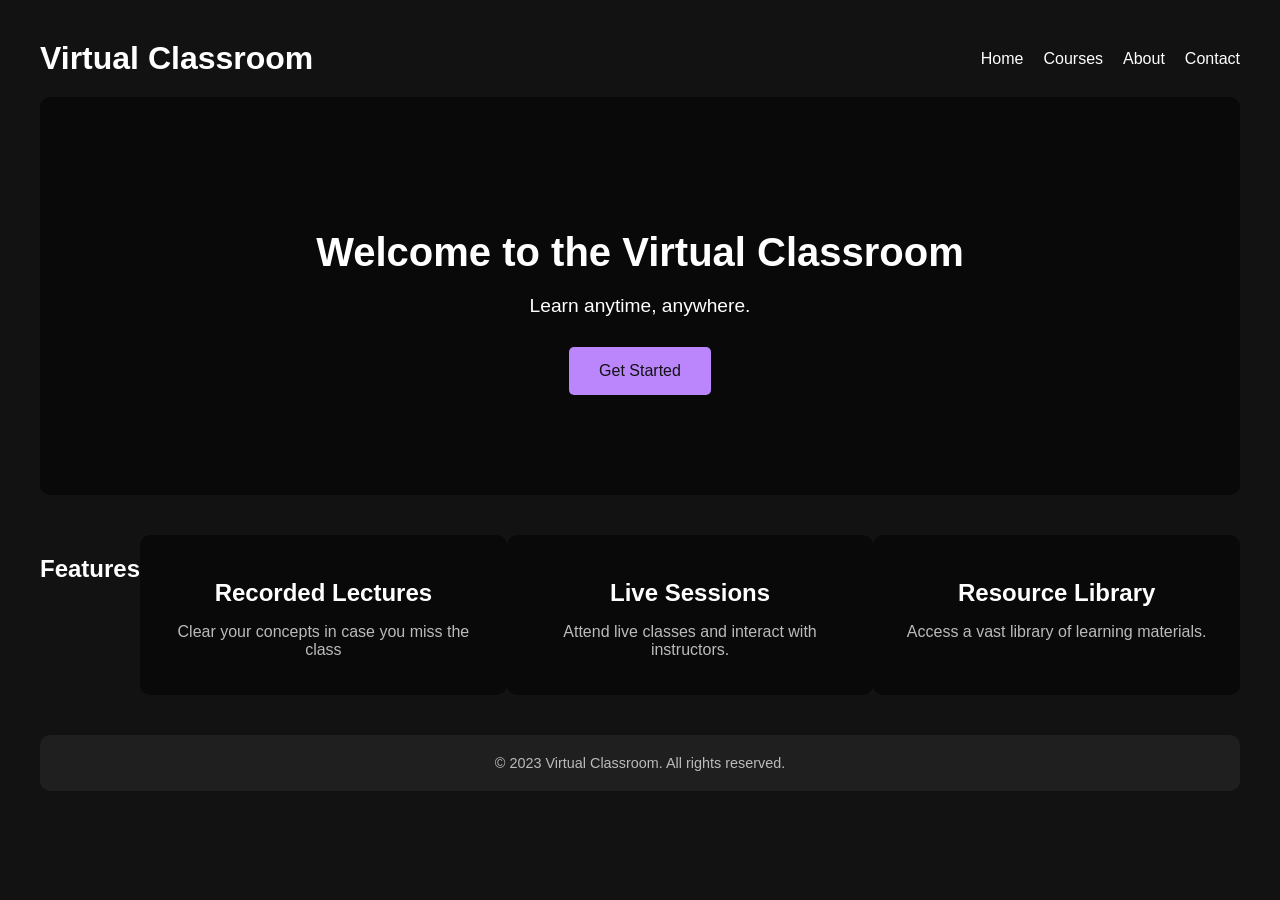
==== index.html @ d1cbf356 "Add files via upload" ====
<!DOCTYPE html>
<html lang="en">
<head>
    <meta charset="UTF-8">
    <meta name="viewport" content="width=device-width, initial-scale=1.0">
    <title>Virtual Classroom</title>
    <link rel="stylesheet" href="styles.css">
</head>
<body>
    <div class="container">
        <header>
            <h1>Virtual Classroom</h1>
            <nav>
                <ul>
                    <li><a href="#">Home</a></li>
                    <li><a href="#">Courses</a></li>
                    <li><a href="#">About</a></li>
                    <li><a href="#">Contact</a></li>
                </ul>
            </nav>
        </header>
        <main>
            <section class="hero">
                <h2>Welcome to the Virtual Classroom</h2>
                <p>Learn anytime, anywhere.</p>
                <button id="cta-button">Get Started</button>
            </section>
            <section class="features">
                <h2>Features</h2>
                <div class="feature-item">
                    <h3>Recorded Lectures</h3>
                    <p>Clear your concepts in case you miss the class</p>
                </div>
                <div class="feature-item">
                    <h3>Live Sessions</h3>
                    <p>Attend live classes and interact with instructors.</p>
                </div>
                <div class="feature-item">
                    <h3>Resource Library</h3>
                    <p>Access a vast library of learning materials.</p>
                </div>
            </section>
        </main>
        <footer>
            <p>&copy; 2023 Virtual Classroom. All rights reserved.</p>
        </footer>
    </div>
    <script src="script.js"></script>
</body>
</html>
---- styles.css ----
/* General Styles */
body {
    font-family: 'Arial', sans-serif;
    background-color: #121212;
    color: #ffffff;
    margin: 0;
    padding: 0;
}

.container {
    max-width: 1200px;
    margin: 0 auto;
    padding: 20px;
}

header {
    display: flex;
    justify-content: space-between;
    align-items: center;
    padding: 20px 0;
}

header h1 {
    margin: 0;
    font-size: 2rem;
}

nav ul {
    list-style: none;
    margin: 0;
    padding: 0;
    display: flex;
}

nav ul li {
    margin-left: 20px;
}

nav ul li a {
    color: #ffffff;
    text-decoration: none;
    font-size: 1rem;
}

nav ul li a:hover {
    color: #bb86fc;
}

.hero {
    text-align: center;
    padding: 100px 20px;
    background-image: url('hero-bg.jpg'); /* Add your hero background image */
    background-size: cover;
    background-position: center;
    border-radius: 10px;
    margin-bottom: 40px;
    color: #ffffff;
    position: relative;
}

.hero::before {
    content: '';
    position: absolute;
    top: 0;
    left: 0;
    right: 0;
    bottom: 0;
    background: rgba(0, 0, 0, 0.5); /* Dark overlay for better text visibility */
    border-radius: 10px;
    z-index: 1;
}

.hero h2,
.hero p,
.hero button {
    position: relative;
    z-index: 2;
}

.hero h2 {
    font-size: 2.5rem;
    margin-bottom: 20px;
}

.hero p {
    font-size: 1.2rem;
    margin-bottom: 30px;
}

.hero button {
    background-color: #bb86fc;
    color: #121212;
    border: none;
    padding: 15px 30px;
    font-size: 1rem;
    cursor: pointer;
    border-radius: 5px;
}

.hero button:hover {
    background-color: #9a67ea;
}

.features {
    display: flex;
    justify-content: space-between;
    margin-bottom: 40px;
}

.feature-item {
    background-image: url('feature-bg.jpg'); /* Add your feature background image */
    background-size: cover;
    background-position: center;
    padding: 20px;
    border-radius: 10px;
    width: 30%;
    text-align: center;
    color: #ffffff;
    position: relative;
}

.feature-item::before {
    content: '';
    position: absolute;
    top: 0;
    left: 0;
    right: 0;
    bottom: 0;
    background: rgba(0, 0, 0, 0.5); /* Dark overlay for better text visibility */
    border-radius: 10px;
    z-index: 1;
}

.feature-item h3,
.feature-item p {
    position: relative;
    z-index: 2;
}

.feature-item h3 {
    font-size: 1.5rem;
    margin-bottom: 10px;
}

.feature-item p {
    font-size: 1rem;
    color: #bbbbbb;
}

footer {
    text-align: center;
    padding: 20px 0;
    background-color: #1f1f1f;
    border-radius: 10px;
    margin-top: 40px;
}

footer p {
    margin: 0;
    font-size: 0.9rem;
    color: #bbbbbb;
}
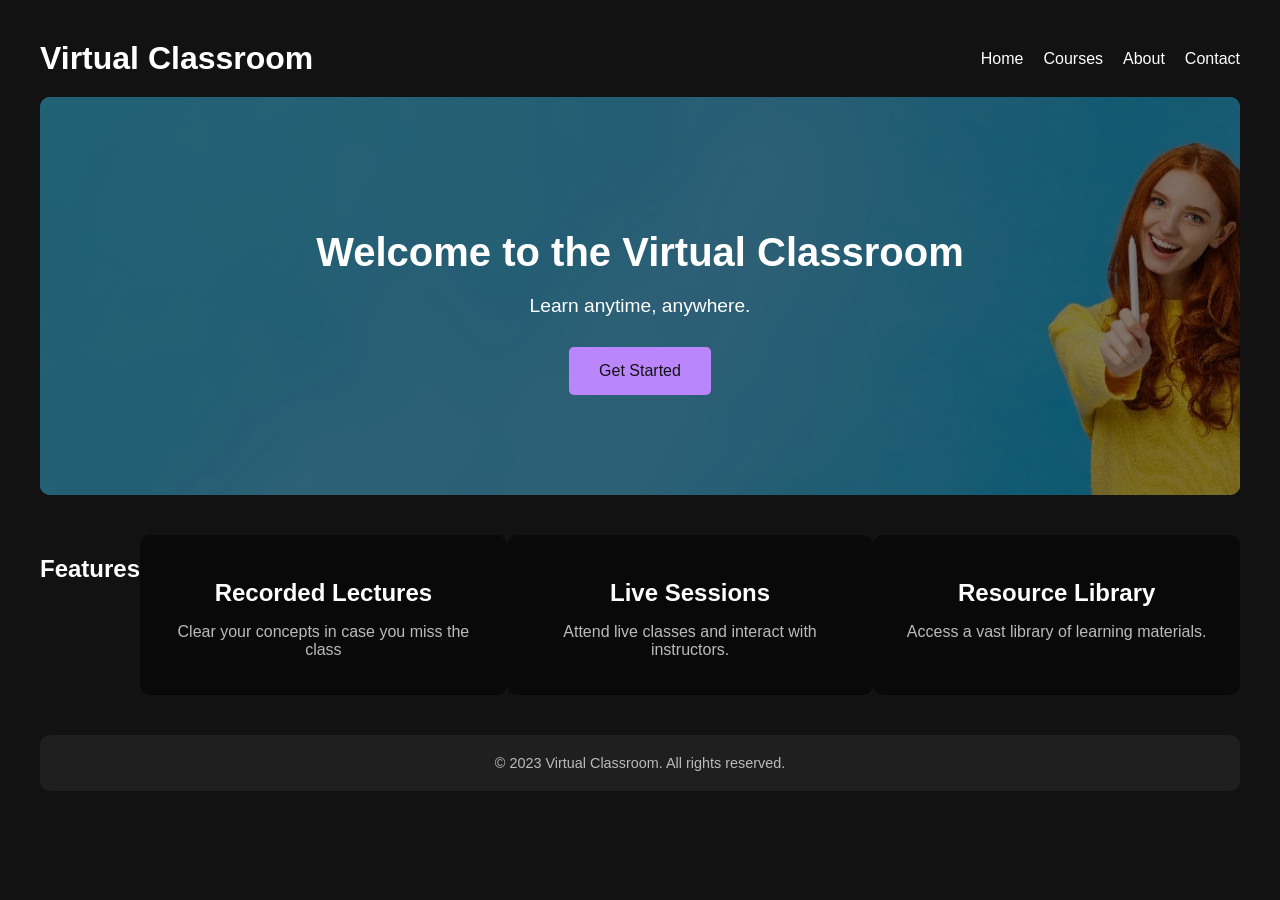
==== commit 80bdcb89: "add favicon" ====
--- a/index.html
+++ b/index.html
@@ -1,50 +1,51 @@
-<!DOCTYPE html>
-<html lang="en">
-<head>
-    <meta charset="UTF-8">
-    <meta name="viewport" content="width=device-width, initial-scale=1.0">
-    <title>Virtual Classroom</title>
-    <link rel="stylesheet" href="styles.css">
-</head>
-<body>
-    <div class="container">
-        <header>
-            <h1>Virtual Classroom</h1>
-            <nav>
-                <ul>
-                    <li><a href="#">Home</a></li>
-                    <li><a href="#">Courses</a></li>
-                    <li><a href="#">About</a></li>
-                    <li><a href="#">Contact</a></li>
-                </ul>
-            </nav>
-        </header>
-        <main>
-            <section class="hero">
-                <h2>Welcome to the Virtual Classroom</h2>
-                <p>Learn anytime, anywhere.</p>
-                <button id="cta-button">Get Started</button>
-            </section>
-            <section class="features">
-                <h2>Features</h2>
-                <div class="feature-item">
-                    <h3>Recorded Lectures</h3>
-                    <p>Clear your concepts in case you miss the class</p>
-                </div>
-                <div class="feature-item">
-                    <h3>Live Sessions</h3>
-                    <p>Attend live classes and interact with instructors.</p>
-                </div>
-                <div class="feature-item">
-                    <h3>Resource Library</h3>
-                    <p>Access a vast library of learning materials.</p>
-                </div>
-            </section>
-        </main>
-        <footer>
-            <p>&copy; 2023 Virtual Classroom. All rights reserved.</p>
-        </footer>
-    </div>
-    <script src="script.js"></script>
-</body>
+<!DOCTYPE html>
+<html lang="en">
+<head>
+    <meta charset="UTF-8">
+    <meta name="viewport" content="width=device-width, initial-scale=1.0">
+    <title>Virtual Classroom</title>
+    <link rel="stylesheet" href="styles.css">
+    <link rel="shortcut icon" href="./favihome.jpg" type="image/x-icon">
+</head>
+<body>
+    <div class="container">
+        <header>
+            <h1>Virtual Classroom</h1>
+            <nav>
+                <ul>
+                    <li><a href="#">Home</a></li>
+                    <li><a href="#">Courses</a></li>
+                    <li><a href="#">About</a></li>
+                    <li><a href="#">Contact</a></li>
+                </ul>
+            </nav>
+        </header>
+        <main>
+            <section class="hero">
+                <h2>Welcome to the Virtual Classroom</h2>
+                <p>Learn anytime, anywhere.</p>
+                <button id="cta-button">Get Started</button>
+            </section>
+            <section class="features">
+                <h2>Features</h2>
+                <div class="feature-item">
+                    <h3>Recorded Lectures</h3>
+                    <p>Clear your concepts in case you miss the class</p>
+                </div>
+                <div class="feature-item">
+                    <h3>Live Sessions</h3>
+                    <p>Attend live classes and interact with instructors.</p>
+                </div>
+                <div class="feature-item">
+                    <h3>Resource Library</h3>
+                    <p>Access a vast library of learning materials.</p>
+                </div>
+            </section>
+        </main>
+        <footer>
+            <p>&copy; 2023 Virtual Classroom. All rights reserved.</p>
+        </footer>
+    </div>
+    <script src="script.js"></script>
+</body>
 </html>
--- a/styles.css
+++ b/styles.css
@@ -1,162 +1,162 @@
-/* General Styles */
-body {
-    font-family: 'Arial', sans-serif;
-    background-color: #121212;
-    color: #ffffff;
-    margin: 0;
-    padding: 0;
-}
-
-.container {
-    max-width: 1200px;
-    margin: 0 auto;
-    padding: 20px;
-}
-
-header {
-    display: flex;
-    justify-content: space-between;
-    align-items: center;
-    padding: 20px 0;
-}
-
-header h1 {
-    margin: 0;
-    font-size: 2rem;
-}
-
-nav ul {
-    list-style: none;
-    margin: 0;
-    padding: 0;
-    display: flex;
-}
-
-nav ul li {
-    margin-left: 20px;
-}
-
-nav ul li a {
-    color: #ffffff;
-    text-decoration: none;
-    font-size: 1rem;
-}
-
-nav ul li a:hover {
-    color: #bb86fc;
-}
-
-.hero {
-    text-align: center;
-    padding: 100px 20px;
-    background-image: url('hero-bg.jpg'); /* Add your hero background image */
-    background-size: cover;
-    background-position: center;
-    border-radius: 10px;
-    margin-bottom: 40px;
-    color: #ffffff;
-    position: relative;
-}
-
-.hero::before {
-    content: '';
-    position: absolute;
-    top: 0;
-    left: 0;
-    right: 0;
-    bottom: 0;
-    background: rgba(0, 0, 0, 0.5); /* Dark overlay for better text visibility */
-    border-radius: 10px;
-    z-index: 1;
-}
-
-.hero h2,
-.hero p,
-.hero button {
-    position: relative;
-    z-index: 2;
-}
-
-.hero h2 {
-    font-size: 2.5rem;
-    margin-bottom: 20px;
-}
-
-.hero p {
-    font-size: 1.2rem;
-    margin-bottom: 30px;
-}
-
-.hero button {
-    background-color: #bb86fc;
-    color: #121212;
-    border: none;
-    padding: 15px 30px;
-    font-size: 1rem;
-    cursor: pointer;
-    border-radius: 5px;
-}
-
-.hero button:hover {
-    background-color: #9a67ea;
-}
-
-.features {
-    display: flex;
-    justify-content: space-between;
-    margin-bottom: 40px;
-}
-
-.feature-item {
-    background-image: url('feature-bg.jpg'); /* Add your feature background image */
-    background-size: cover;
-    background-position: center;
-    padding: 20px;
-    border-radius: 10px;
-    width: 30%;
-    text-align: center;
-    color: #ffffff;
-    position: relative;
-}
-
-.feature-item::before {
-    content: '';
-    position: absolute;
-    top: 0;
-    left: 0;
-    right: 0;
-    bottom: 0;
-    background: rgba(0, 0, 0, 0.5); /* Dark overlay for better text visibility */
-    border-radius: 10px;
-    z-index: 1;
-}
-
-.feature-item h3,
-.feature-item p {
-    position: relative;
-    z-index: 2;
-}
-
-.feature-item h3 {
-    font-size: 1.5rem;
-    margin-bottom: 10px;
-}
-
-.feature-item p {
-    font-size: 1rem;
-    color: #bbbbbb;
-}
-
-footer {
-    text-align: center;
-    padding: 20px 0;
-    background-color: #1f1f1f;
-    border-radius: 10px;
-    margin-top: 40px;
-}
-
-footer p {
-    margin: 0;
-    font-size: 0.9rem;
-    color: #bbbbbb;
+/* General Styles */
+body {
+    font-family: 'Arial', sans-serif;
+    background-color: #121212;
+    color: #ffffff;
+    margin: 0;
+    padding: 0;
+}
+
+.container {
+    max-width: 1200px;
+    margin: 0 auto;
+    padding: 20px;
+}
+
+header {
+    display: flex;
+    justify-content: space-between;
+    align-items: center;
+    padding: 20px 0;
+}
+
+header h1 {
+    margin: 0;
+    font-size: 2rem;
+}
+
+nav ul {
+    list-style: none;
+    margin: 0;
+    padding: 0;
+    display: flex;
+}
+
+nav ul li {
+    margin-left: 20px;
+}
+
+nav ul li a {
+    color: #ffffff;
+    text-decoration: none;
+    font-size: 1rem;
+}
+
+nav ul li a:hover {
+    color: #bb86fc;
+}
+
+.hero {
+    text-align: center;
+    padding: 100px 20px;
+    background-image: url('hero-bg.jpg'); /* Add your hero background image */
+    background-size: cover;
+    background-position: center;
+    border-radius: 10px;
+    margin-bottom: 40px;
+    color: #ffffff;
+    position: relative;
+}
+
+.hero::before {
+    content: '';
+    position: absolute;
+    top: 0;
+    left: 0;
+    right: 0;
+    bottom: 0;
+    background: rgba(0, 0, 0, 0.5); /* Dark overlay for better text visibility */
+    border-radius: 10px;
+    z-index: 1;
+}
+
+.hero h2,
+.hero p,
+.hero button {
+    position: relative;
+    z-index: 2;
+}
+
+.hero h2 {
+    font-size: 2.5rem;
+    margin-bottom: 20px;
+}
+
+.hero p {
+    font-size: 1.2rem;
+    margin-bottom: 30px;
+}
+
+.hero button {
+    background-color: #bb86fc;
+    color: #121212;
+    border: none;
+    padding: 15px 30px;
+    font-size: 1rem;
+    cursor: pointer;
+    border-radius: 5px;
+}
+
+.hero button:hover {
+    background-color: #9a67ea;
+}
+
+.features {
+    display: flex;
+    justify-content: space-between;
+    margin-bottom: 40px;
+}
+
+.feature-item {
+    background-image: url('feature-bg.jpg'); /* Add your feature background image */
+    background-size: cover;
+    background-position: center;
+    padding: 20px;
+    border-radius: 10px;
+    width: 30%;
+    text-align: center;
+    color: #ffffff;
+    position: relative;
+}
+
+.feature-item::before {
+    content: '';
+    position: absolute;
+    top: 0;
+    left: 0;
+    right: 0;
+    bottom: 0;
+    background: rgba(0, 0, 0, 0.5); /* Dark overlay for better text visibility */
+    border-radius: 10px;
+    z-index: 1;
+}
+
+.feature-item h3,
+.feature-item p {
+    position: relative;
+    z-index: 2;
+}
+
+.feature-item h3 {
+    font-size: 1.5rem;
+    margin-bottom: 10px;
+}
+
+.feature-item p {
+    font-size: 1rem;
+    color: #bbbbbb;
+}
+
+footer {
+    text-align: center;
+    padding: 20px 0;
+    background-color: #1f1f1f;
+    border-radius: 10px;
+    margin-top: 40px;
+}
+
+footer p {
+    margin: 0;
+    font-size: 0.9rem;
+    color: #bbbbbb;
 }
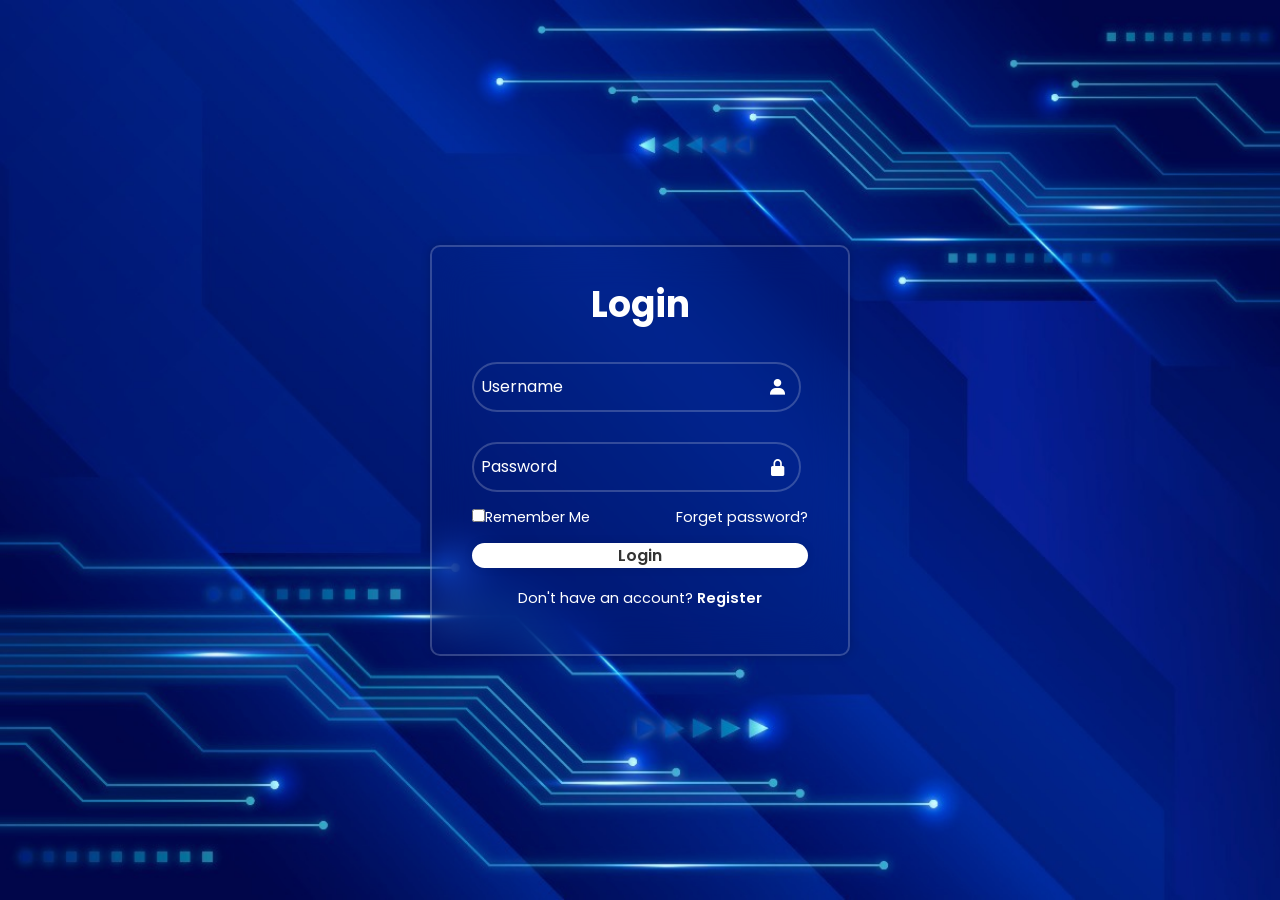
==== commit c6a04d6b: "file name change" ====
--- a/index.html
+++ b/index.html
@@ -3,49 +3,52 @@
 <head>
     <meta charset="UTF-8">
     <meta name="viewport" content="width=device-width, initial-scale=1.0">
-    <title>Virtual Classroom</title>
-    <link rel="stylesheet" href="styles.css">
-    <link rel="shortcut icon" href="./favihome.jpg" type="image/x-icon">
+    <title>Login</title>
+    <link rel="stylesheet" href="styles1.css">
+    <link href='https://unpkg.com/boxicons@2.1.4/css/boxicons.min.css' rel='stylesheet'>
+    <link rel="shortcut icon" href="./favilogin.png" type="image/x-icon">
 </head>
 <body>
-    <div class="container">
-        <header>
-            <h1>Virtual Classroom</h1>
-            <nav>
-                <ul>
-                    <li><a href="#">Home</a></li>
-                    <li><a href="#">Courses</a></li>
-                    <li><a href="#">About</a></li>
-                    <li><a href="#">Contact</a></li>
-                </ul>
-            </nav>
-        </header>
-        <main>
-            <section class="hero">
-                <h2>Welcome to the Virtual Classroom</h2>
-                <p>Learn anytime, anywhere.</p>
-                <button id="cta-button">Get Started</button>
-            </section>
-            <section class="features">
-                <h2>Features</h2>
-                <div class="feature-item">
-                    <h3>Recorded Lectures</h3>
-                    <p>Clear your concepts in case you miss the class</p>
-                </div>
-                <div class="feature-item">
-                    <h3>Live Sessions</h3>
-                    <p>Attend live classes and interact with instructors.</p>
-                </div>
-                <div class="feature-item">
-                    <h3>Resource Library</h3>
-                    <p>Access a vast library of learning materials.</p>
-                </div>
-            </section>
-        </main>
-        <footer>
-            <p>&copy; 2023 Virtual Classroom. All rights reserved.</p>
-        </footer>
+    <div class="wrapper">
+        <form id="loginForm">
+            <h1>Login</h1>
+            <div class="input-box">
+                <input type="text" placeholder="Username" id="username" required>
+                <i class='bx bxs-user'></i>
+            </div>
+            <div class="input-box">
+                <input type="password" placeholder="Password" id="password" required>
+                <i class='bx bxs-lock-alt' ></i>
+            </div>
+
+            <div class="remember-forget">
+                <label><input type="checkbox">Remember Me</label>
+                <a href="#">Forget password?</a>
+            </div>
+
+            <button type="submit" class="btn">Login</button>
+
+            <div class="register-link">
+                <p>Don't have an account? <a href="#">Register</a></p>
+            </div>
+        </form>
     </div>
-    <script src="script.js"></script>
+    <script>
+        document.querySelector("#loginForm").addEventListener("submit", function(event) {
+            event.preventDefault();  // Prevent the default form submission
+
+            const username = document.getElementById("username");
+            const password = document.getElementById("password");
+
+            // Check credentials
+            if (username.value === "admin" && password.value === "admin1") {
+                window.location.href = "homepage.html";  // Redirect to index.html if valid credentials
+            }else{
+                username.style.border="2px solid red";
+                password.style.border="2px solid red"; //red border if invalid
+                alert("invalid username or password");
+            }
+        });
+    </script>
 </body>
 </html>
--- a/styles1.css
+++ b/styles1.css
@@ -0,0 +1,117 @@
+@import url("https://fonts.googleapis.com/css2?family=Poppins:wght@300;400;500;600;700;800;900&display=swap");
+* {
+    margin: 0;
+    padding: 0;
+    box-sizing: border-box;
+    font-family: "Poppins", sans-serif;
+}
+
+
+body{
+    display: flex;
+    justify-content: center;
+    align-items: center;
+    min-height: 100vh;
+    background: url('loginimg.jpg') no-repeat;
+    background-size: cover;
+    background-position: center;
+}
+
+.wrapper {
+    width: 420px;
+    background-color: transparent;
+    border: 2px solid rgba(255, 255, 255, .2);
+    backdrop-filter: blur(20px);
+    box-shadow: 0 0 10px rgba(0, 0, 0, .2);
+    color: #fff;
+    border-radius: 10px;
+    padding: 30px 40px;
+}
+
+.wrapper h1 {
+    font-size: 36px;
+    text-align: center;
+}
+
+.wrapper .input-box {
+    position: relative;
+    width: 100%;
+    height: 50px;
+    margin: 30px 0;
+}
+
+.input-box input {
+    width: 98%;
+    height: 100%;
+    background: transparent;
+    border: none;
+    outline: none;
+    border: 2px solid rgba(255, 255, 255, .2);
+    border-radius: 40px;
+    font-size: 16px;
+    color: #fff;
+    padding: 0px 0px 0px 7px;
+}
+
+.input-box input::placeholder {
+    color: #fff;
+}
+
+.input-box i {
+    position: absolute;
+    right: 20px;
+    top: 50%;
+    transform: translateY(-50%);
+    font-size: 20px;
+}
+
+.wrapper .remember-forget {
+    display: flex;
+    justify-content: space-between;
+    font-size: 14.5px;
+    margin: -15px 0 15px;
+}
+
+.remember-forget label input {
+    accent-color: #fff;
+    margin-right: none;
+}
+
+.remember-forget a {
+    color: #fff;
+    text-decoration: none;
+}
+
+.remember-forget a:hover{
+    text-decoration: underline;
+}
+
+.wrapper .btn {
+    width: 100%;
+    height: 45%;
+    background: #fff;
+    border: none;
+    outline: none;
+    border-radius: 40px;
+    box-shadow: 0 0 10px rgba(0, 0, 0, .1);
+    cursor: pointer;
+    font-size: 16px;
+    color: #333;
+    font-weight: 600;
+}
+
+.wrapper .register-link {
+    font-size: 14.5px;
+    text-align: center;
+    margin: 20px 0 15px;
+}
+
+.register-link p a {
+    color: #fff;
+    text-decoration: none;
+    font-weight: 600;
+}
+
+.register-link p a:hover {
+    text-decoration: underline;
+}
